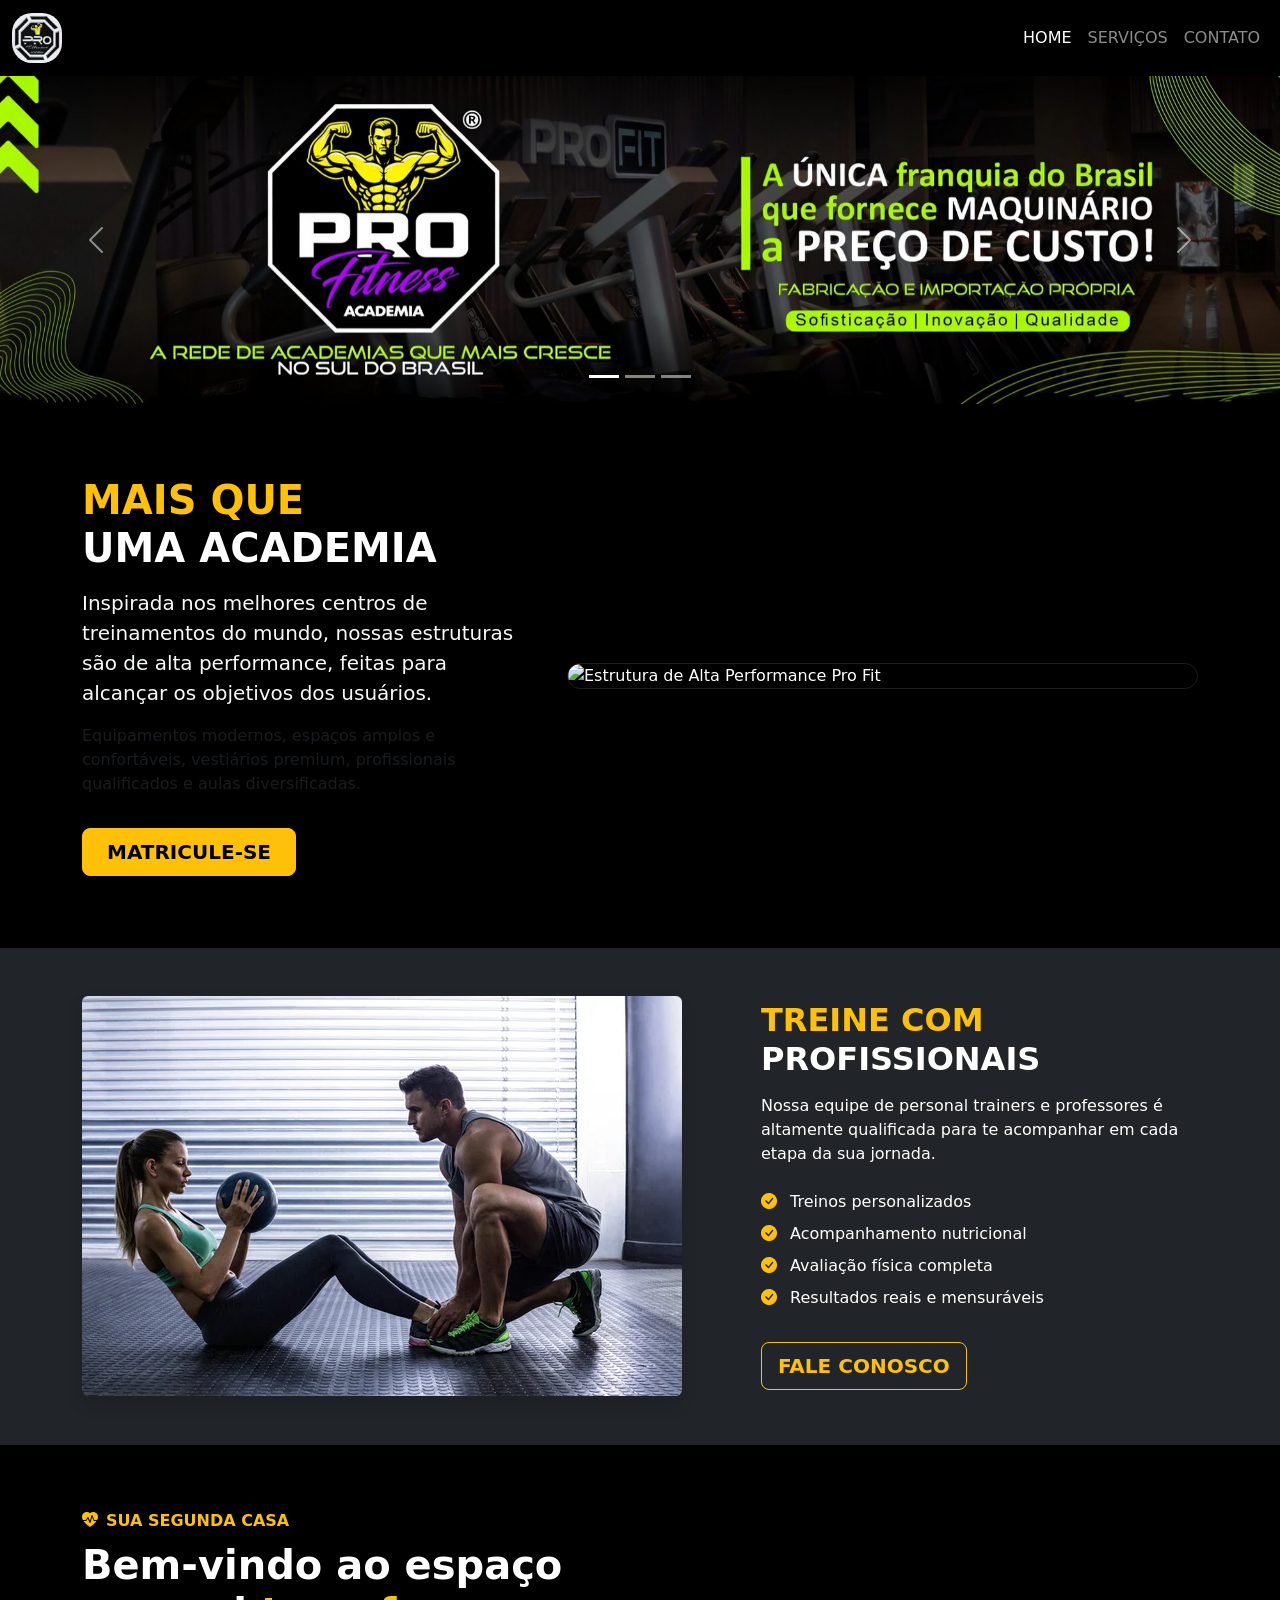
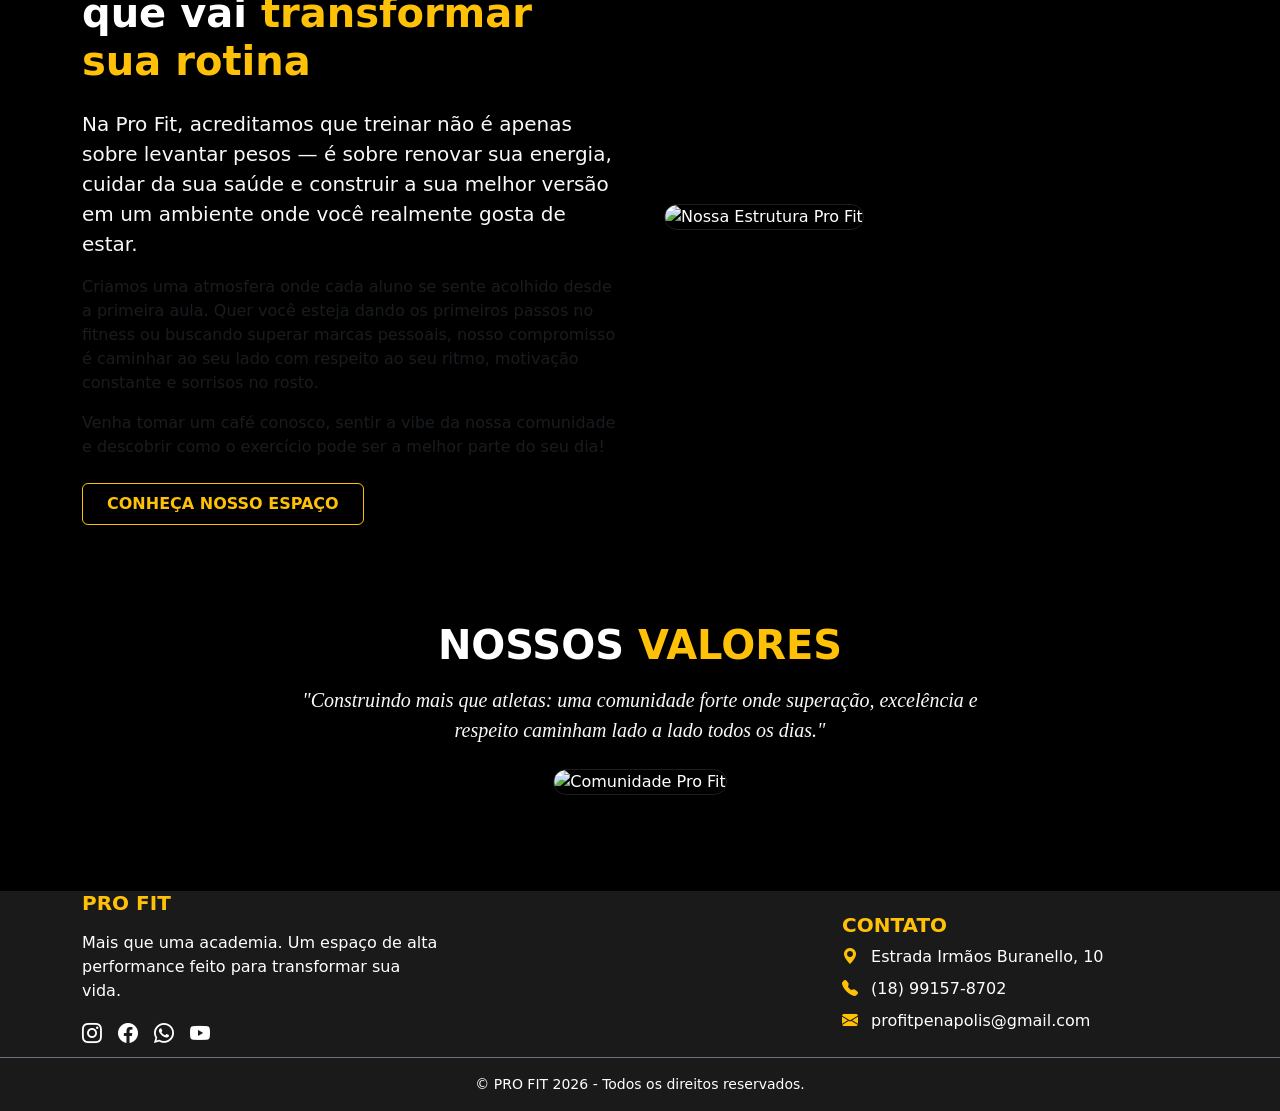
==== index.html @ 330ca06b "Add files via upload" ====
<!doctype html>
<html lang="pt-br">
<head>
    <meta charset="utf-8">
    <meta name="viewport" content="width=device-width, initial-scale=1">
    <title>Home | Pro Fit</title>
    <link href="css/style.css" rel="stylesheet">
    <link href="https://cdn.jsdelivr.net/npm/bootstrap@5.3.8/dist/css/bootstrap.min.css" rel="stylesheet" integrity="sha384-sRIl4kxILFvY47J16cr9ZwB07vP4J8+LH7qKQnuqkuIAvNWLzeN8tE5YBujZqJLB" crossorigin="anonymous">
    <!-- Ícones Bootstrap -->
    <link rel="stylesheet" href="https://cdn.jsdelivr.net/npm/bootstrap-icons@1.11.3/font/bootstrap-icons.min.css">
</head>
<body class="bg-black">

<section class="Header">
    <nav class="navbar navbar-expand-lg bg-black navbar-dark">
        <div class="container-fluid">
            <a class="navbar-brand" href="index.html">
                <img class="logo" src="img/pro_fitnes.jpg" alt="Pro Fit">
            </a>
            <button class="navbar-toggler" type="button" data-bs-toggle="collapse" data-bs-target="#navbarNavDropdown" aria-controls="navbarNavDropdown" aria-expanded="false" aria-label="Toggle navigation">
                <span class="navbar-toggler-icon"></span>
            </button>
            <div class="collapse navbar-collapse" id="navbarNavDropdown">
                <ul class="navbar-nav ms-auto">
                    <li class="nav-item">
                        <a class="nav-link active" aria-current="page" href="index.html">HOME</a>
                    </li>
                    <li class="nav-item">
                        <a class="nav-link" href="servico.html">SERVIÇOS</a>
                    </li>
                    <li class="nav-item">
                        <a class="nav-link" href="contato.html">CONTATO</a>
                    </li>
                </ul>
            </div>
        </div>
    </nav>
</section>

<main>
    <!-- Carousel -->
    <div id="carouselExampleAutoplaying" class="carousel slide" data-bs-ride="carousel" data-bs-interval="25000">
        <!-- Indicadores inferiores -->
        <div class="carousel-indicators">
            <button type="button" data-bs-target="#carouselExampleAutoplaying" data-bs-slide-to="0" class="active" aria-current="true" aria-label="Slide 1"></button>
            <button type="button" data-bs-target="#carouselExampleAutoplaying" data-bs-slide-to="1" aria-label="Slide 2"></button>
            <button type="button" data-bs-target="#carouselExampleAutoplaying" data-bs-slide-to="2" aria-label="Slide 3"></button>
        </div>

        <!-- Imagens do Carrossel -->
        <div class="carousel-inner">
            <div class="carousel-item active">
                <img src="img/banner.jpg" class="d-block w-100" alt="Banner 1">
            </div>
            <div class="carousel-item">
                <img src="img/banner2.jpg" class="d-block w-100" alt="Banner 2">
            </div>
            <div class="carousel-item">
                <img src="img/banner3.png" class="d-block w-100" alt="Banner 3">
            </div>
        </div>

        <!-- Controles (Setas Próximo / Anterior) -->
        <button class="carousel-control-prev" type="button" data-bs-target="#carouselExampleAutoplaying" data-bs-slide="prev">
            <span class="carousel-control-prev-icon" aria-hidden="true"></span>
            <span class="visually-hidden">Anterior</span>
        </button>
        <button class="carousel-control-next" type="button" data-bs-target="#carouselExampleAutoplaying" data-bs-slide="next">
            <span class="carousel-control-next-icon" aria-hidden="true"></span>
            <span class="visually-hidden">Próximo</span>
        </button>
    </div>

    <!-- MAIS QUE UMA ACADEMIA -->
    <section class="bg-black text-white py-5">
        <div class="container py-lg-4">
            <div class="row align-items-center g-5">
                <div class="col-lg-5">
                    <h2 class="fw-bold display-6">
                        <span class="text-warning">MAIS QUE</span><br>
                        UMA ACADEMIA
                    </h2>
                    <p class="mt-3 lead text-light">
                        Inspirada nos melhores centros de treinamentos do mundo, nossas estruturas são de alta performance, feitas para alcançar os objetivos dos usuários.
                    </p>
                    <p class="text-body-secondary">
                        Equipamentos modernos, espaços amplos e confortáveis, vestiários premium, profissionais qualificados e aulas diversificadas.
                    </p>
                    <a href="servico.html" class="btn btn-warning btn-lg fw-bold mt-3 px-4">MATRICULE-SE</a>
                </div>

                <div class="col-lg-7 d-flex justify-content-center align-items-center">
                    <img src="https://images.unsplash.com/photo-1540497077202-7c8a3999166f?auto=format&fit=crop&w=1200&q=80" class="img-fluid w-100 rounded-4 shadow-lg object-fit-cover border border-secondary border-opacity-25" style="max-height: 480px;" alt="Estrutura de Alta Performance Pro Fit">
                </div>
            </div>
        </div>
    </section>

    <!-- TREINE COM PROFISSIONAIS -->
    <section class="bg-dark text-white py-5">
        <div class="container">
            <div class="row align-items-center g-5">
                <div class="col-lg-7 order-lg-1 order-2">
                    <img src="img/treino.jpg" class="img-fluid rounded shadow" alt="Treino personalizado">
                </div>

                <div class="col-lg-5 order-lg-2 order-1">
                    <h2 class="fw-bold">
                        <span class="text-warning">TREINE COM</span><br>
                        PROFISSIONAIS
                    </h2>
                    <p class="mt-3">
                        Nossa equipe de personal trainers e professores é altamente qualificada para te acompanhar em cada etapa da sua jornada.
                    </p>
                    <ul class="list-unstyled mt-4">
                        <li class="mb-2"><i class="bi bi-check-circle-fill text-warning me-2"></i> Treinos personalizados</li>
                        <li class="mb-2"><i class="bi bi-check-circle-fill text-warning me-2"></i> Acompanhamento nutricional</li>
                        <li class="mb-2"><i class="bi bi-check-circle-fill text-warning me-2"></i> Avaliação física completa</li>
                        <li class="mb-2"><i class="bi bi-check-circle-fill text-warning me-2"></i> Resultados reais e mensuráveis</li>
                    </ul>
                    <a href="contato.html" class="btn btn-outline-warning btn-lg fw-bold mt-3">FALE CONOSCO</a>
                </div>
            </div>
        </div>
    </section>

    <!-- SOBRE A EMPRESA E VALORES -->
    <section class="bg-black text-white py-5 border-top border-secondary border-opacity-25">
        <div class="container py-lg-3">
            <!-- Sobre a Empresa -->
            <div class="row align-items-center g-5 mb-5 pb-lg-4">
                <div class="col-lg-6">
                    <span class="text-warning fw-bold text-uppercase tracking-wider d-block mb-2"><i class="bi bi-heart-pulse-fill me-2"></i>Sua Segunda Casa</span>
                    <h2 class="fw-bold display-6 mb-4">
                        Bem-vindo ao espaço que vai <span class="text-warning">transformar sua rotina</span>
                    </h2>
                    <p class="lead text-light">
                        Na Pro Fit, acreditamos que treinar não é apenas sobre levantar pesos — é sobre renovar sua energia, cuidar da sua saúde e construir a sua melhor versão em um ambiente onde você realmente gosta de estar.
                    </p>
                    <p class="text-body-secondary">
                        Criamos uma atmosfera onde cada aluno se sente acolhido desde a primeira aula. Quer você esteja dando os primeiros passos no fitness ou buscando superar marcas pessoais, nosso compromisso é caminhar ao seu lado com respeito ao seu ritmo, motivação constante e sorrisos no rosto.
                    </p>
                    <p class="text-body-secondary mb-4">
                        Venha tomar um café conosco, sentir a vibe da nossa comunidade e descobrir como o exercício pode ser a melhor parte do seu dia!
                    </p>
                    <a href="servico.html" class="btn btn-outline-warning fw-bold px-4 py-2">CONHEÇA NOSSO ESPAÇO</a>
                </div>
                <div class="col-lg-6">
                    <img src="https://images.unsplash.com/photo-1534438327276-14e5300c3a48?auto=format&fit=crop&w=900&q=80" class="img-fluid rounded-4 shadow-lg border border-secondary border-opacity-25" alt="Nossa Estrutura Pro Fit">
                </div>
            </div>

            <!-- Nossos Valores -->
            <div class="mt-5 pt-4">
                <div class="text-center mb-4">
                    <h2 class="fw-bold display-6 mb-3">
                        NOSSOS <span class="text-warning">VALORES</span>
                    </h2>
                    <p class="lead fst-italic text-light mx-auto" style="max-width: 720px; font-family: 'Georgia', serif;">
                        "Construindo mais que atletas: uma comunidade forte onde superação, excelência e respeito caminham lado a lado todos os dias."
                    </p>
                </div>

                <!-- Imagem Central em Destaque -->
                <div class="my-4 text-center">
                    <img src="https://images.unsplash.com/photo-1517838277536-f5f99be501cd?auto=format&fit=crop&w=1200&q=80" class="img-fluid rounded-4 shadow-lg border border-secondary border-opacity-25 object-fit-cover w-100" style="max-height: 380px; max-width: 900px;" alt="Comunidade Pro Fit">
                </div>

            </div>
        </div>
    </section>
</main>

<footer class="rodape">
    <section class="mb-2 mt-2">
        <div class="container text-left">
            <div class="row align-items-end">
                <div class="col">
                    <h5 class="text-warning fw-bold mb-3">PRO FIT</h5>
                    <p class="mb-3">
                        Mais que uma academia. Um espaço de alta performance feito para transformar sua vida.
                    </p>
                    <div class="d-flex gap-3">
                        <a href="#" class="text-white fs-5"><i class="bi bi-instagram"></i></a>
                        <a href="#" class="text-white fs-5"><i class="bi bi-facebook"></i></a>
                        <a href="#" class="text-white fs-5"><i class="bi bi-whatsapp"></i></a>
                        <a href="#" class="text-white fs-5"><i class="bi bi-youtube"></i></a>
                    </div>
                </div>
                <div class="col">
                </div>
                <div class="col">
                    <h5 class="text-warning fw-bold">CONTATO</h5>
                    <ul class="list-unstyled">
                        <li class="mb-2">
                            <i class="bi bi-geo-alt-fill text-warning me-2"></i>
                            Estrada Irmãos Buranello, 10
                        </li>
                        <li class="mb-2">
                            <i class="bi bi-telephone-fill text-warning me-2"></i>
                            (18) 99157-8702
                        </li>
                        <li class="mb-2">
                            <i class="bi bi-envelope-fill text-warning me-2"></i>
                            profitpenapolis@gmail.com
                        </li>
                    </ul>
                </div>
            </div>
        </div>
    </section>

    <div class="border-top border-secondary">
        <div class="container py-3 text-center">
            <p class="mb-0 small">&copy; PRO FIT 2026 - Todos os direitos reservados.</p>
        </div>
    </div>
</footer>

<script src="https://cdn.jsdelivr.net/npm/bootstrap@5.3.8/dist/js/bootstrap.bundle.min.js" integrity="sha384-FKyoEForCGlyvwx9Hj09JcYn3nv7wiPVlz7YYwJrWVcXK/BmnVDxM+D2scQbITxI" crossorigin="anonymous"></script>
</body>
</html>
---- css/style.css ----
.logo {
    max-height: 50px;
    border-radius: 20px;
}

.rodape {
    background-color: #1a1a1a;
    color: #ffffff;
}

.rodape a:hover {
    color: #ffc107 !important;
    transition: 0.3s;
}


.rounded.shadow {
    transition: transform 0.3s ease;
}

.rounded.shadow:hover {
    transform: scale(1.02);
}
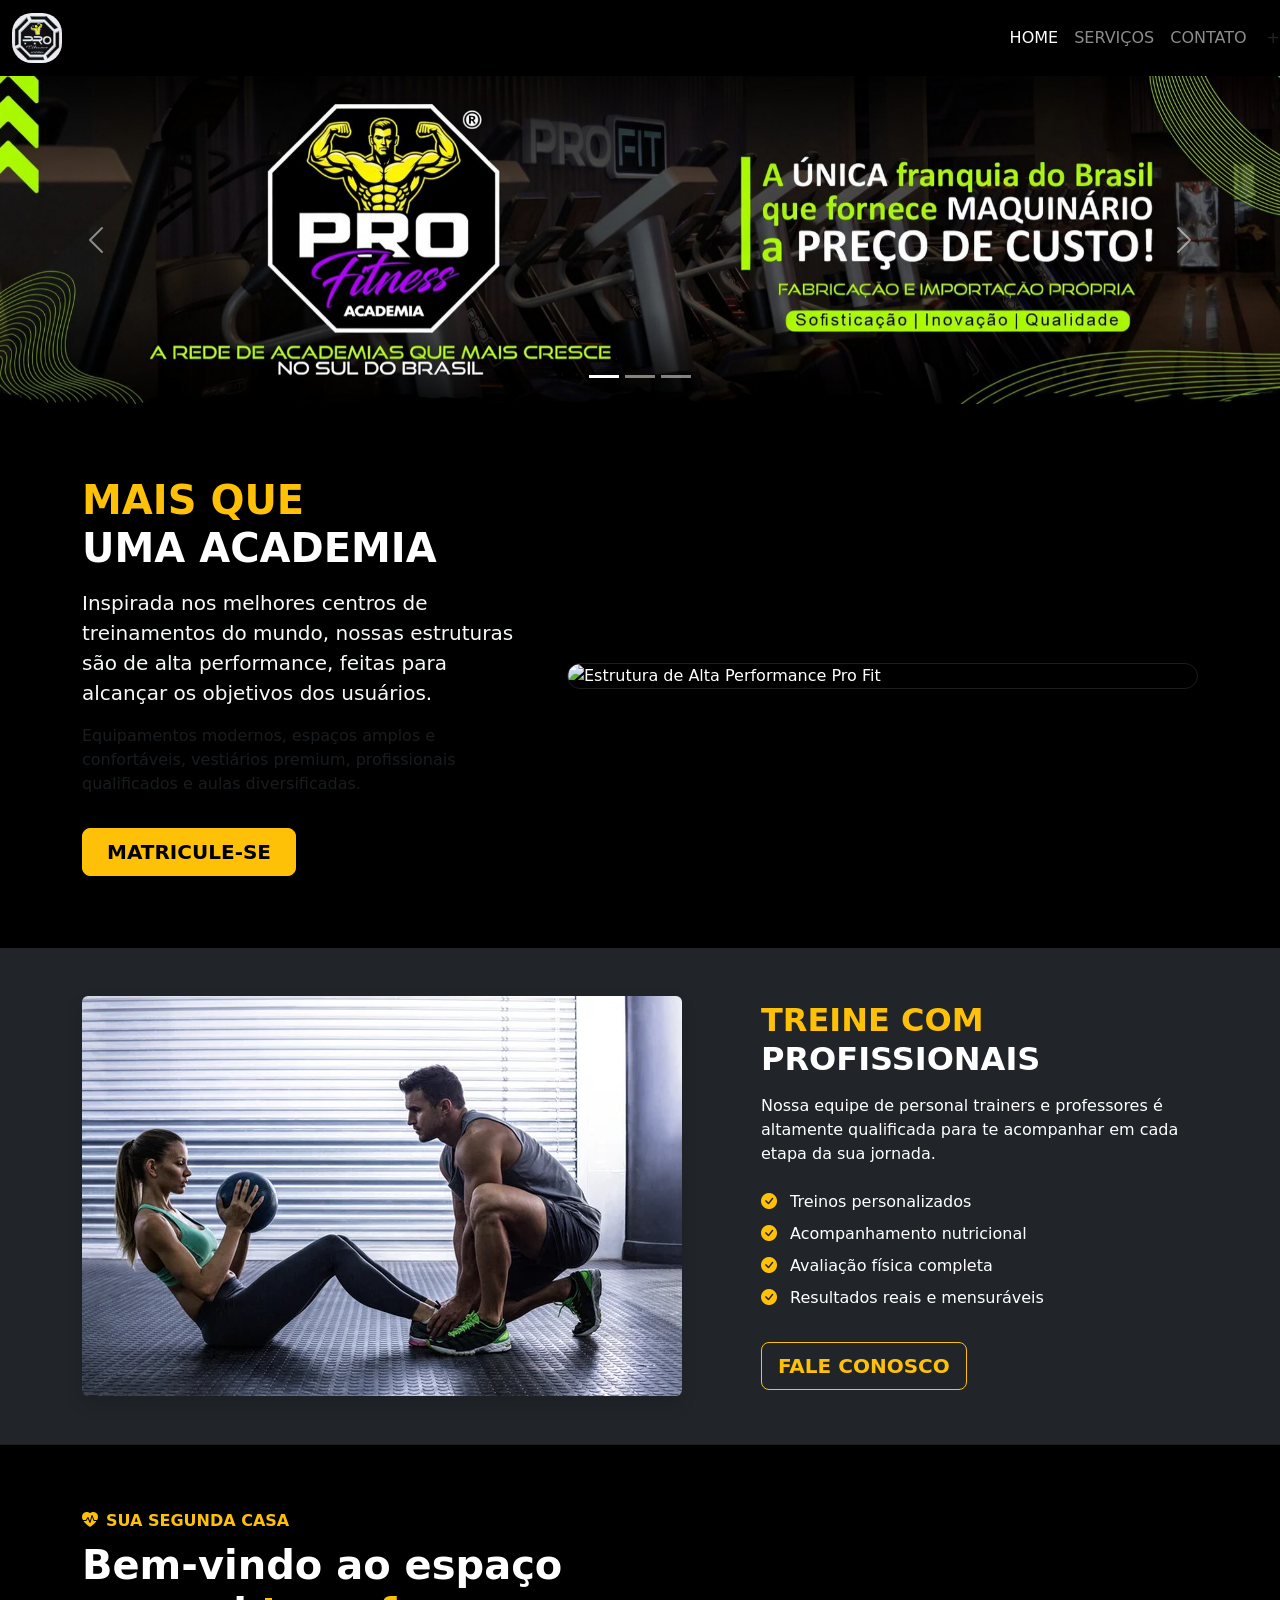
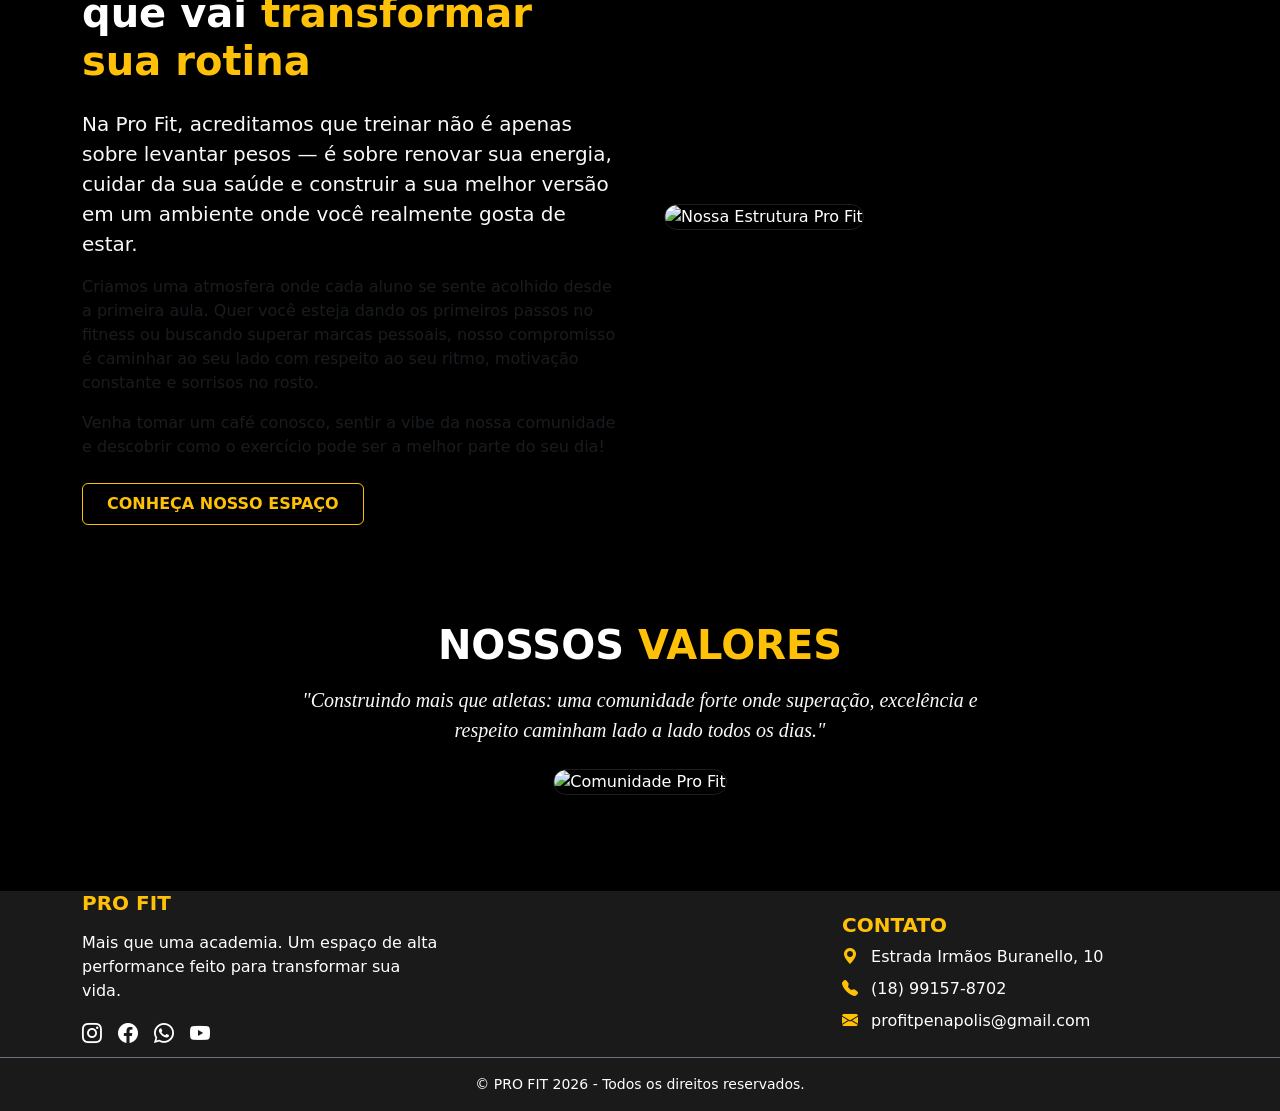
==== commit a0440fcb: "Update index.html" ====
--- a/index.html
+++ b/index.html
@@ -6,7 +6,7 @@
     <title>Home | Pro Fit</title>
     <link href="css/style.css" rel="stylesheet">
     <link href="https://cdn.jsdelivr.net/npm/bootstrap@5.3.8/dist/css/bootstrap.min.css" rel="stylesheet" integrity="sha384-sRIl4kxILFvY47J16cr9ZwB07vP4J8+LH7qKQnuqkuIAvNWLzeN8tE5YBujZqJLB" crossorigin="anonymous">
-    <!-- Ícones Bootstrap -->
+
     <link rel="stylesheet" href="https://cdn.jsdelivr.net/npm/bootstrap-icons@1.11.3/font/bootstrap-icons.min.css">
 </head>
 <body class="bg-black">
@@ -33,21 +33,20 @@
                     </li>
                 </ul>
             </div>
-        </div>
+        </div>+
     </nav>
 </section>
 
 <main>
-    <!-- Carousel -->
+
     <div id="carouselExampleAutoplaying" class="carousel slide" data-bs-ride="carousel" data-bs-interval="25000">
-        <!-- Indicadores inferiores -->
+
         <div class="carousel-indicators">
             <button type="button" data-bs-target="#carouselExampleAutoplaying" data-bs-slide-to="0" class="active" aria-current="true" aria-label="Slide 1"></button>
             <button type="button" data-bs-target="#carouselExampleAutoplaying" data-bs-slide-to="1" aria-label="Slide 2"></button>
             <button type="button" data-bs-target="#carouselExampleAutoplaying" data-bs-slide-to="2" aria-label="Slide 3"></button>
         </div>
 
-        <!-- Imagens do Carrossel -->
         <div class="carousel-inner">
             <div class="carousel-item active">
                 <img src="img/banner.jpg" class="d-block w-100" alt="Banner 1">
@@ -60,7 +59,6 @@
             </div>
         </div>
 
-        <!-- Controles (Setas Próximo / Anterior) -->
         <button class="carousel-control-prev" type="button" data-bs-target="#carouselExampleAutoplaying" data-bs-slide="prev">
             <span class="carousel-control-prev-icon" aria-hidden="true"></span>
             <span class="visually-hidden">Anterior</span>
@@ -71,7 +69,6 @@
         </button>
     </div>
 
-    <!-- MAIS QUE UMA ACADEMIA -->
     <section class="bg-black text-white py-5">
         <div class="container py-lg-4">
             <div class="row align-items-center g-5">
@@ -96,7 +93,6 @@
         </div>
     </section>
 
-    <!-- TREINE COM PROFISSIONAIS -->
     <section class="bg-dark text-white py-5">
         <div class="container">
             <div class="row align-items-center g-5">
@@ -124,10 +120,9 @@
         </div>
     </section>
 
-    <!-- SOBRE A EMPRESA E VALORES -->
     <section class="bg-black text-white py-5 border-top border-secondary border-opacity-25">
         <div class="container py-lg-3">
-            <!-- Sobre a Empresa -->
+
             <div class="row align-items-center g-5 mb-5 pb-lg-4">
                 <div class="col-lg-6">
                     <span class="text-warning fw-bold text-uppercase tracking-wider d-block mb-2"><i class="bi bi-heart-pulse-fill me-2"></i>Sua Segunda Casa</span>
@@ -150,7 +145,6 @@
                 </div>
             </div>
 
-            <!-- Nossos Valores -->
             <div class="mt-5 pt-4">
                 <div class="text-center mb-4">
                     <h2 class="fw-bold display-6 mb-3">
@@ -161,7 +155,6 @@
                     </p>
                 </div>
 
-                <!-- Imagem Central em Destaque -->
                 <div class="my-4 text-center">
                     <img src="https://images.unsplash.com/photo-1517838277536-f5f99be501cd?auto=format&fit=crop&w=1200&q=80" class="img-fluid rounded-4 shadow-lg border border-secondary border-opacity-25 object-fit-cover w-100" style="max-height: 380px; max-width: 900px;" alt="Comunidade Pro Fit">
                 </div>
@@ -219,4 +212,4 @@
 
 <script src="https://cdn.jsdelivr.net/npm/bootstrap@5.3.8/dist/js/bootstrap.bundle.min.js" integrity="sha384-FKyoEForCGlyvwx9Hj09JcYn3nv7wiPVlz7YYwJrWVcXK/BmnVDxM+D2scQbITxI" crossorigin="anonymous"></script>
 </body>
-</html>+</html>
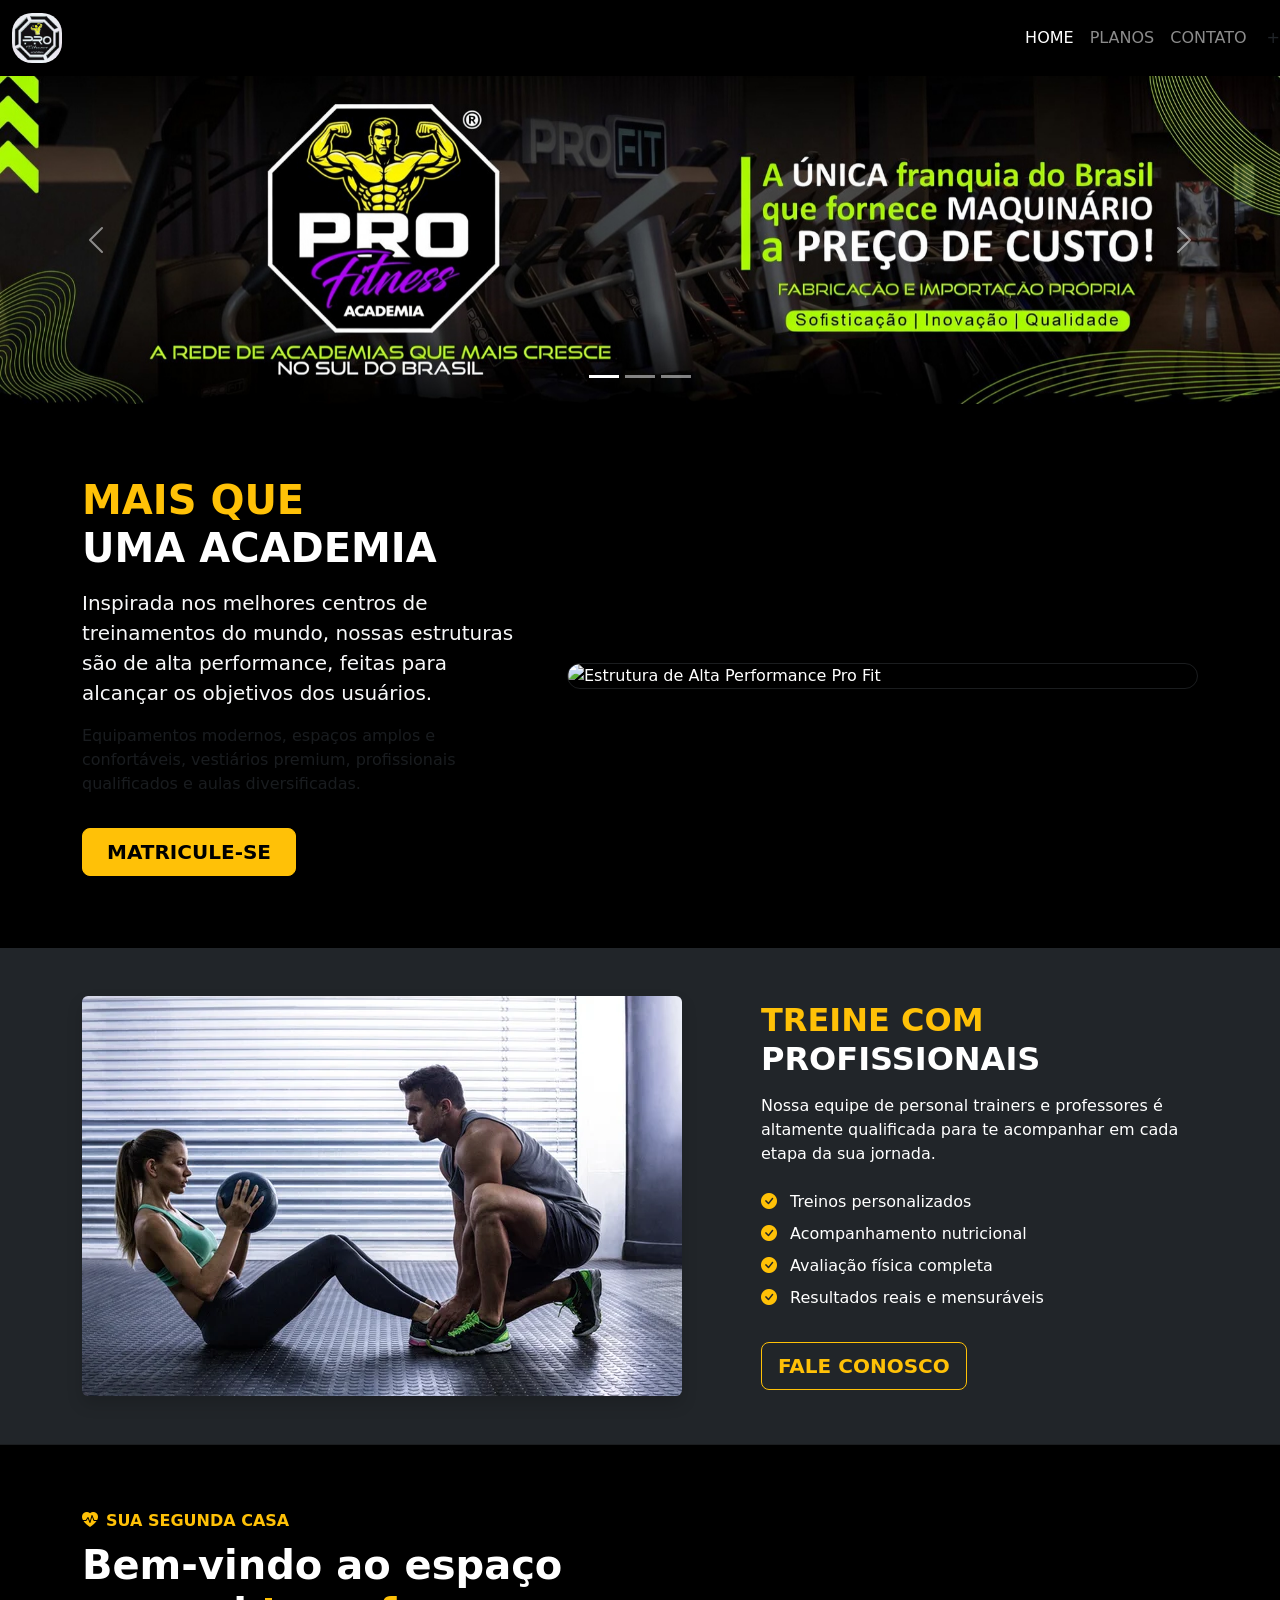
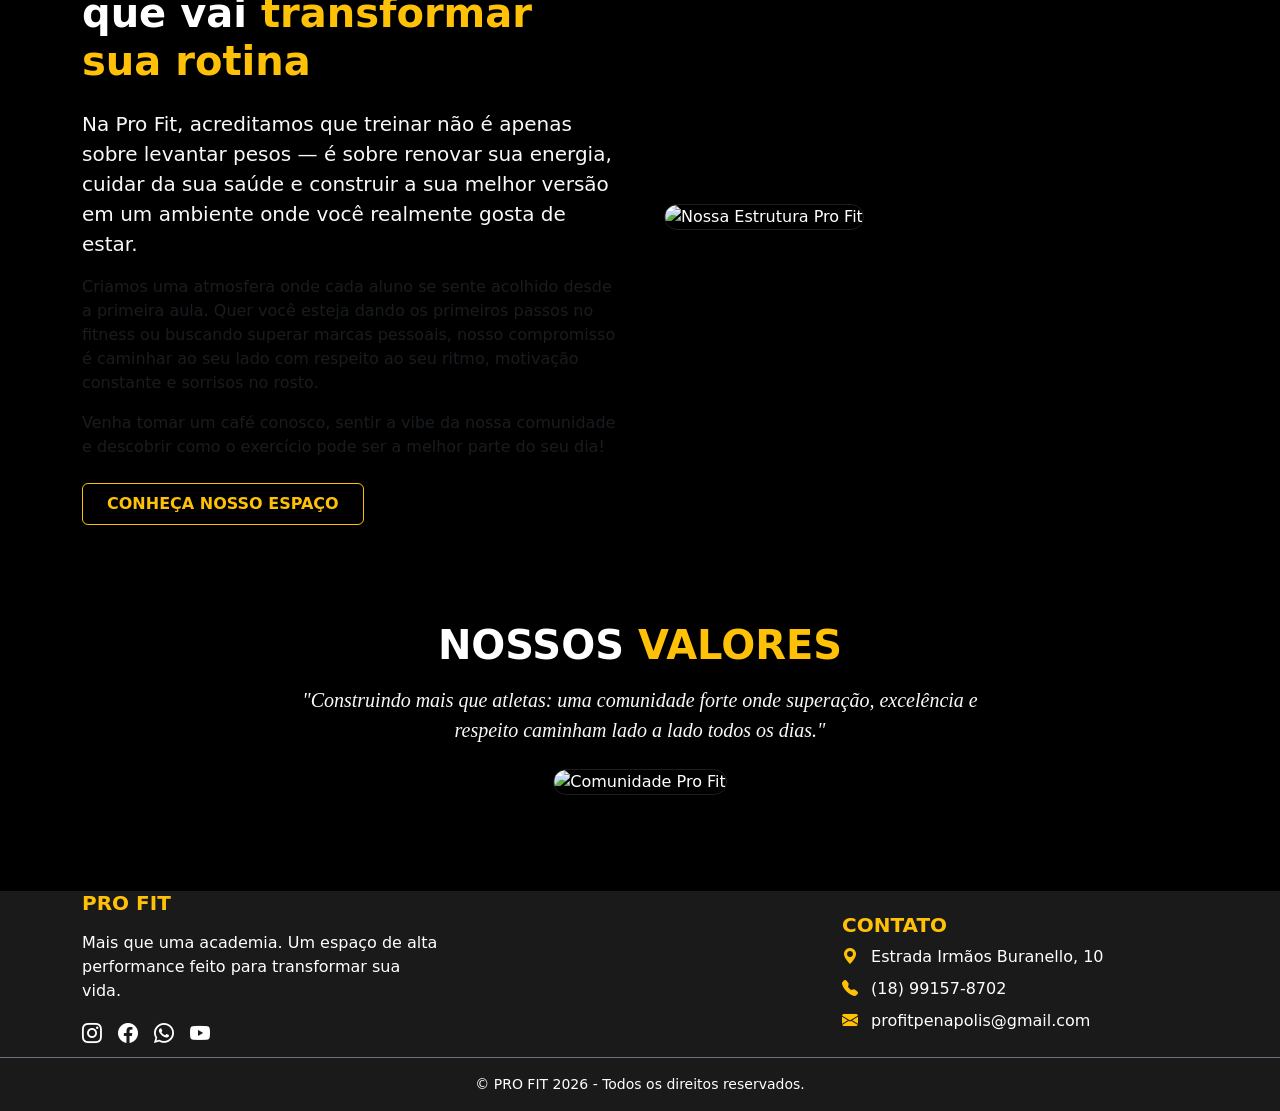
==== commit 3789188f: "Update index.html" ====
--- a/index.html
+++ b/index.html
@@ -26,7 +26,7 @@
                         <a class="nav-link active" aria-current="page" href="index.html">HOME</a>
                     </li>
                     <li class="nav-item">
-                        <a class="nav-link" href="servico.html">SERVIÇOS</a>
+                        <a class="nav-link" href="servico.html">PLANOS</a>
                     </li>
                     <li class="nav-item">
                         <a class="nav-link" href="contato.html">CONTATO</a>
